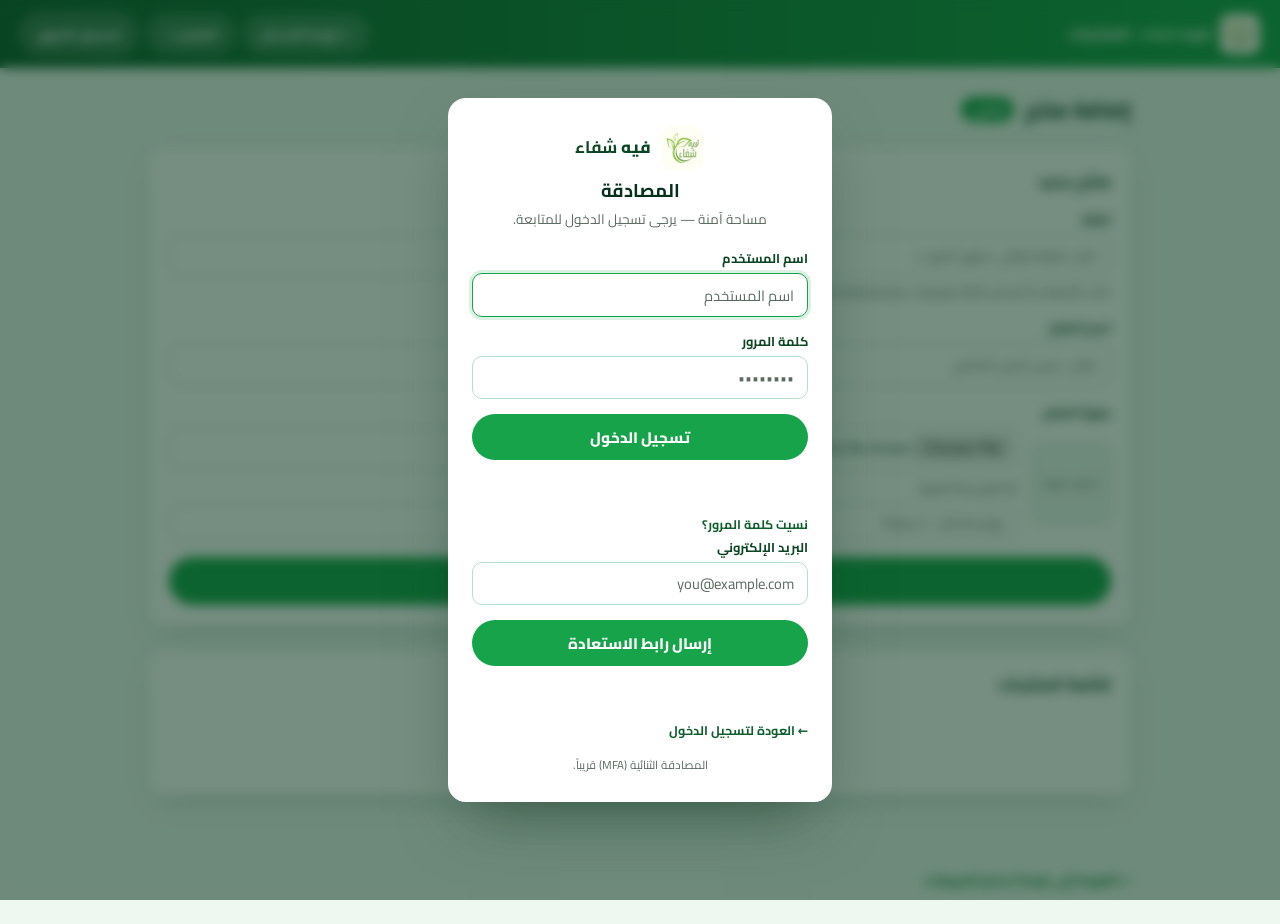
==== admin-add.html @ d2195e5e "chore: push dev" ====
<!DOCTYPE html>
<html lang="ar" dir="rtl">
<head>
  <meta charset="utf-8">
  <meta name="viewport" content="width=device-width, initial-scale=1">
  <title>إضافة منتج - فيه شفاء</title>
  <link rel="icon" href="assets/logo.jpg" type="image/jpeg">
  <link rel="stylesheet" href="assets/admin-auth.css">
  <link rel="preconnect" href="https://fonts.googleapis.com">
  <link rel="preconnect" href="https://fonts.gstatic.com" crossorigin>
  <link href="https://fonts.googleapis.com/css2?family=Cairo:wght@400;500;600;700;800;900&display=swap" rel="stylesheet">
  <style>
    :root{
      --green-50:#EEF8F1;--green-100:#DDF0E3;--green-200:#B8E0C8;--green-300:#7EC79B;
      --green-400:#4AAA6F;--green-500:#229D4E;--green-600:#16A34A;--green-700:#12843D;
      --green-800:#0E5E2D;--green-900:#0B4523;--green-950:#07301A;
      --ink:#0B4523;--body:#2E3A32;--muted:#5B6B60;--line:#E3EDE6;--white:#fff;
      --radius:14px;--shadow:0 10px 30px -10px rgba(7,48,26,.22);
    }
    *{margin:0;padding:0;box-sizing:border-box}
    body{font-family:"Cairo",system-ui,sans-serif;color:var(--body);background:var(--green-50);line-height:1.6;}
    a{color:inherit;text-decoration:none}
    img{max-width:100%;display:block}
    button{font-family:inherit;cursor:pointer;border:none;background:none;color:inherit}

    .top{display:flex;align-items:center;justify-content:space-between;gap:1rem;flex-wrap:wrap;
      background:linear-gradient(90deg,var(--green-800),var(--green-600));color:#fff;padding:.8rem 1.25rem;}
    .brand{display:flex;align-items:center;gap:.6rem;font-weight:700}
    .brand img{height:40px;width:40px;border-radius:10px;object-fit:cover}
    .brand b{color:#BBF7D0}
    .top-actions{display:flex;align-items:center;gap:.6rem;flex-wrap:wrap}
    .btn{display:inline-flex;align-items:center;gap:.45rem;border-radius:999px;padding:.45rem 1rem;font-weight:700;font-size:.86rem;transition:background .2s,color .2s}
    .btn-light{background:rgba(255,255,255,.16);border:1px solid rgba(255,255,255,.35)}
    .btn-light:hover{background:#fff;color:var(--green-800)}

    .wrap{max-width:64rem;margin:0 auto;padding:1.5rem 1.25rem 3rem}
    .intro{display:flex;align-items:center;gap:.6rem;margin-bottom:1.25rem}
    .intro .pill{background:var(--green-600);color:#fff;font-size:.72rem;font-weight:800;padding:.2rem .6rem;border-radius:999px}
    .intro h1{font-size:1.35rem;color:var(--green-950)}

    .card{background:var(--white);border:1px solid var(--line);border-radius:var(--radius);box-shadow:var(--shadow);padding:1.25rem;margin-bottom:1.5rem}
    .card h2{font-size:1.05rem;color:var(--green-900);margin-bottom:.9rem}

    .form-grid{display:grid;gap:1rem}
    @media(min-width:640px){.form-grid{grid-template-columns:1fr 1fr}}
    .field{display:flex;flex-direction:column;gap:.3rem}
    .field.full{grid-column:1/-1}
    label{font-size:.8rem;font-weight:700;color:var(--green-900)}
    select,input[type=text],input[type=number],input[type=url],input[type=file]{
      height:2.7rem;border:1.5px solid var(--green-200);border-radius:10px;padding:0 .8rem;
      font-family:inherit;font-size:.92rem;color:var(--ink);background:#fff;width:100%;
    }
    input[type=file]{padding:.4rem;line-height:1.7}
    select:focus,input:focus{outline:none;border-color:var(--green-600);box-shadow:0 0 0 3px rgba(22,163,74,.15)}
    .hint{font-size:.76rem;color:var(--muted)}

    .img-row{display:grid;grid-template-columns:auto 1fr;gap:.9rem;align-items:center}
    .img-preview{width:5rem;height:5rem;border-radius:12px;background:var(--green-50);border:1px dashed var(--green-300);display:grid;place-items:center;overflow:hidden}
    .img-preview img{width:100%;height:100%;object-fit:cover}
    .img-preview.empty::after{content:"لا توجد صورة";font-size:.68rem;color:var(--muted);text-align:center}

    .cat-combo{position:relative}
    .cat-combo input{height:2.7rem;border:1.5px solid var(--green-200);border-radius:10px;padding:0 .8rem;font-family:inherit;font-size:.92rem;color:var(--ink);background:#fff;width:100%}
    .cat-combo input:focus{outline:none;border-color:var(--green-600);box-shadow:0 0 0 3px rgba(22,163,74,.15)}
    .combo-dropdown{position:absolute;left:0;right:0;top:calc(100% + 6px);background:#fff;border:1px solid var(--line);border-radius:12px;box-shadow:var(--shadow);max-height:220px;overflow-y:auto;display:none;z-index:10}
    .combo-dropdown.show{display:block}
    .combo-item{padding:.55rem .85rem;font-size:.88rem;cursor:pointer;display:flex;flex-direction:column;gap:.1rem}
    .combo-item:hover,.combo-item.active{background:var(--green-50)}
    .combo-item b{font-size:.88rem;color:var(--green-950);font-weight:700}
    .combo-item span{font-size:.72rem;color:var(--muted)}
    .combo-item.create{color:var(--green-700);font-weight:700;border-top:1px solid var(--line)}
    .combo-empty{padding:.8rem;text-align:center;color:var(--muted);font-size:.85rem}

    .btn-submit{height:3rem;border-radius:999px;background:var(--green-600);color:#fff;font-weight:800;font-size:.98rem;
      display:inline-flex;align-items:center;justify-content:center;gap:.5rem;transition:background .2s,transform .15s}
    .btn-submit:hover{background:var(--green-800);transform:translateY(-1px)}

    .msg{display:none;padding:.7rem 1rem;border-radius:10px;font-size:.88rem;font-weight:600;margin-top:.8rem}
    .msg.ok{display:block;background:var(--green-100);color:var(--green-800)}
    .msg.err{display:block;background:#FDE8E8;color:#B91C1C}

    .prod-list{display:grid;gap:.7rem}
    .prod-row{display:flex;align-items:center;gap:.8rem;background:#fff;border:1px solid var(--line);border-radius:12px;padding:.55rem .8rem}
    .prod-row img{width:52px;height:52px;border-radius:10px;object-fit:cover;background:var(--green-50)}
    .prod-row .info{flex:1;min-width:0}
    .prod-row b{display:block;font-size:.9rem;color:var(--green-950);white-space:nowrap;overflow:hidden;text-overflow:ellipsis}
    .prod-row span{font-size:.78rem;color:var(--muted)}
    .prod-row .price{font-weight:800;color:var(--green-600);font-size:.9rem;white-space:nowrap}
    .btn-del{color:#B91C1C;width:2.2rem;height:2.2rem;border-radius:9px;display:grid;place-items:center;flex-shrink:0}
    .btn-del:hover{background:#FDE8E8}
    .btn-revoke{color:#B45309;width:2.2rem;height:2.2rem;border-radius:9px;display:grid;place-items:center;flex-shrink:0}
    .btn-revoke:hover{background:#FEF3C7}
    .btn-edit{color:var(--green-700);width:2.2rem;height:2.2rem;border-radius:9px;display:grid;place-items:center;flex-shrink:0}
    .btn-edit:hover{background:var(--green-100)}
    .badge-custom{display:inline-block;background:#DDF0E3;color:#12843D;font-size:.66rem;font-weight:800;border-radius:999px;padding:.05rem .5rem;vertical-align:middle}
    .empty{text-align:center;color:var(--muted);padding:1.2rem 0;font-size:.9rem}
    .prod-row.editing{flex-direction:column;align-items:stretch;padding:.8rem}
    .prod-view{display:flex;align-items:center;gap:.8rem;width:100%}
    .prod-row.editing .prod-view{display:none}
    .prod-edit{display:none;width:100%;gap:.6rem}
    .prod-row.editing .prod-edit{display:grid}
    .prod-edit-grid{display:grid;gap:.6rem}
    @media(min-width:560px){.prod-edit-grid{grid-template-columns:1fr 1fr}}
    .prod-edit input{height:2.4rem;border:1.5px solid var(--green-200);border-radius:9px;padding:0 .7rem;font-size:.88rem;color:var(--ink);background:#fff;width:100%}
    .prod-edit input:focus{outline:none;border-color:var(--green-600);box-shadow:0 0 0 3px rgba(22,163,74,.12)}
    .prod-edit .edit-cat-wrap{position:relative}
    .prod-edit .combo-dropdown{position:absolute;left:0;right:0;top:calc(100% + 4px)}
    .prod-edit-actions{display:flex;gap:.5rem;flex-wrap:wrap}
    .btn-save-sm{background:var(--green-600);color:#fff;height:2.3rem;padding:0 1rem;border-radius:999px;font-weight:800;font-size:.84rem}
    .btn-save-sm:hover{background:var(--green-800)}
    .btn-cancel-sm{background:var(--green-100);color:var(--green-800);height:2.3rem;padding:0 1rem;border-radius:999px;font-weight:700;font-size:.84rem}
    .btn-cancel-sm:hover{background:var(--green-200)}
    .edit-img-row{display:flex;gap:.6rem;align-items:center}
    .edit-img-row input[type=file]{flex:1}

    .foot-bar{max-width:64rem;margin:0 auto;padding:0 1.25rem 2rem}
    .foot-bar a{color:var(--green-700);font-weight:700;font-size:.88rem}
  </style>
</head>
<body>

  <header class="top">
    <div class="brand">
      <img src="assets/logo.jpg" alt="Logo fihi-chifae">
      <span>فيه <b>شفاء</b> · المنتجات</span>
    </div>
    <div class="top-actions">
      <a class="btn btn-light" href="admin.html">← لوحة التحكم</a>
      <a class="btn btn-light" href="index.html">المتجر →</a>
      <button class="btn btn-light" id="btnLogout" title="تسجيل الخروج">تسجيل الخروج</button>
    </div>
  </header>

  <main class="wrap">

    <div class="intro">
      <h1>إضافة منتج</h1>
      <span class="pill">محمي</span>
    </div>

    <section class="card">
      <h2>منتج جديد</h2>
      <form id="productForm" class="form-grid">
        <div class="field">
          <label for="fCat">الفئة</label>
          <div class="cat-combo" id="catCombo">
            <input type="text" id="fCat" autocomplete="off" maxlength="60" placeholder="اكتب الفئة (مثال: عطور، أملو...)">
            <div class="combo-dropdown" id="catDropdown"></div>
          </div>
          <span class="hint" id="catHint">اكتب للتصفية. إذا لم تكن الفئة موجودة، سيتم إنشاؤها تلقائياً.</span>
        </div>
        <div class="field">
          <label for="fPrice">السعر (درهم)</label>
          <input type="number" id="fPrice" min="0" step="0.01" placeholder="350">
        </div>
        <div class="field full">
          <label for="fName">اسم المنتج</label>
          <input type="text" id="fName" placeholder="مثال: عسل الجبل الخالص" required>
        </div>
        <div class="field full">
          <label for="fFile">صورة المنتج</label>
          <div class="img-row">
            <div class="img-preview empty" id="imgPreview"></div>
            <div style="display:grid;gap:.45rem">
              <input type="file" id="fFile" accept="image/png,image/jpeg,image/webp,image/gif">
              <span class="hint">أو الصق رابط الصورة :</span>
              <input type="url" id="fUrl" placeholder="https://.../photo.jpg" style="height:2.3rem">
            </div>
          </div>
        </div>
        <div class="field full">
          <button type="submit" class="btn-submit">
            <svg width="18" height="18" viewBox="0 0 24 24" fill="none" stroke="currentColor" stroke-width="2"><path d="M12 5v14M5 12h14" stroke-linecap="round"/></svg>
            إضافة المنتج
          </button>
        </div>
      </form>
      <div class="msg" id="msg"></div>
    </section>

    <section class="card">
      <h2>قائمة المنتجات</h2>
      <div id="productList" class="prod-list"><p class="empty">جاري التحميل…</p></div>
    </section>

  </main>

  <div class="foot-bar"><a href="admin.html">← العودة إلى لوحة تحكم المبيعات</a></div>

  <script src="assets/admin-auth.js?v=4"></script>
  <script src="assets/admin-add.js?v=7"></script>
</body>
</html>
---- assets/admin-auth.css ----
/* fihi-chifae admin login overlay */
.auth-overlay{
  position:fixed;inset:0;z-index:1000;display:grid;place-items:center;
  background:rgba(7,48,26,.55);backdrop-filter:blur(6px);padding:1rem;
}
.auth-card{
  width:100%;max-width:24rem;background:#fff;border-radius:18px;box-shadow:0 30px 60px -20px rgba(7,48,26,.5);
  padding:1.75rem 1.5rem;text-align:center;
}
.auth-brand{display:flex;align-items:center;justify-content:center;gap:.6rem;font-weight:800;font-size:1.05rem;color:var(--green-900);margin-bottom:.4rem}
.auth-brand img{width:44px;height:44px;border-radius:12px;object-fit:cover}
.auth-card h2{font-size:1.15rem;color:var(--green-950);margin:.4rem 0 .2rem}
.auth-intro{font-size:.85rem;color:var(--muted);margin-bottom:1.1rem}
.auth-form{display:grid;gap:.9rem;text-align:right}
.auth-field{display:flex;flex-direction:column;gap:.3rem;text-align:right}
.auth-field label{font-size:.8rem;font-weight:700;color:var(--green-900);text-align:right}
.auth-field input{
  height:2.7rem;border:1.5px solid var(--green-200);border-radius:10px;padding:0 .8rem;
  font-family:inherit;font-size:.92rem;color:var(--ink);background:#fff;width:100%;text-align:right;direction:rtl;
}
.auth-field input::placeholder{color:var(--muted);text-align:right}
.auth-field input:focus{outline:none;border-color:var(--green-600);box-shadow:0 0 0 3px rgba(22,163,74,.15)}
.btn-login{
  height:2.9rem;border-radius:999px;background:var(--green-600);color:#fff;font-weight:800;font-size:.95rem;
  display:inline-flex;align-items:center;justify-content:center;gap:.5rem;transition:background .2s,transform .15s;
}
.btn-login:hover{background:var(--green-800);transform:translateY(-1px)}
.btn-login:disabled{opacity:.6;cursor:not-allowed;transform:none}
.auth-mfa-field{display:flex;flex-direction:column;gap:.3rem;text-align:right}
.auth-mfa-field label{font-size:.8rem;font-weight:700;color:var(--green-900)}
.auth-mfa-field input{
  height:2.7rem;border:1.5px solid var(--green-200);border-radius:10px;padding:0 .8rem;
  font-family:inherit;font-size:.92rem;color:var(--ink);background:#fff;width:100%;text-align:right;direction:rtl;
}
.auth-mfa-field input:focus{outline:none;border-color:var(--green-600);box-shadow:0 0 0 3px rgba(22,163,74,.15)}
.auth-note{font-size:.72rem;color:var(--muted)}
.auth-error{min-height:1.2rem;font-size:.82rem;font-weight:600;color:#B3261E;text-align:center}
.auth-links{margin:.2rem 0 0;text-align:right}
.auth-links a{font-size:.78rem;color:var(--green-800);font-weight:700;cursor:pointer;text-decoration:none}
.auth-links a:hover{text-decoration:underline}
.auth-foot{font-size:.72rem;color:var(--muted);margin-top:.8rem;text-align:center}
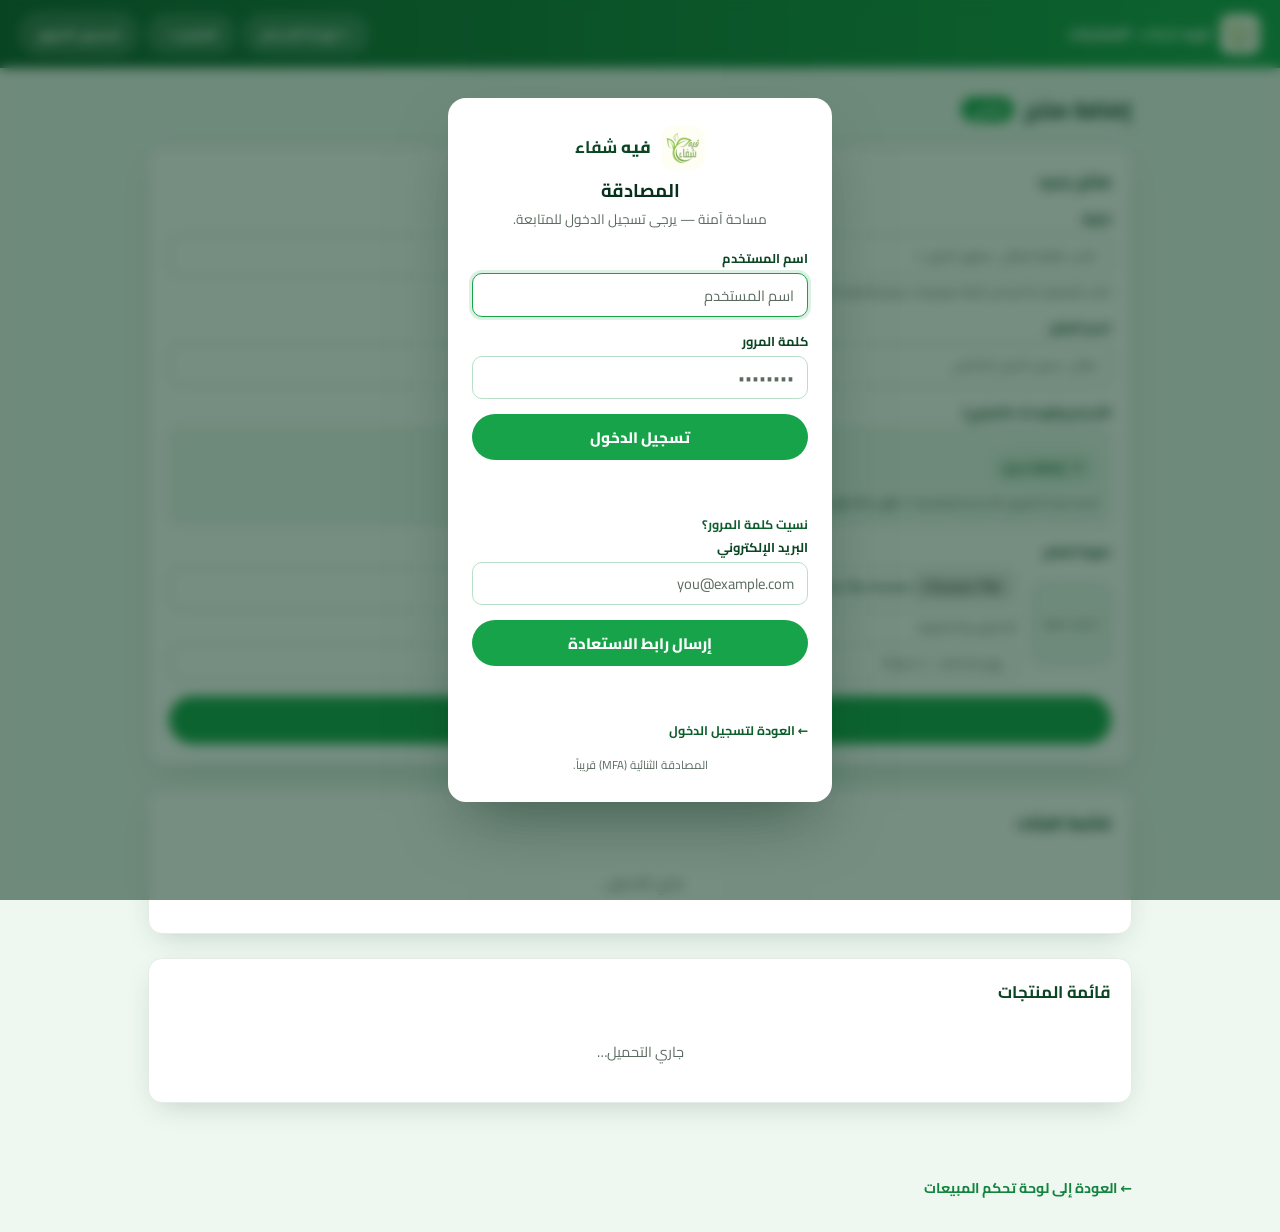
==== commit 50c8e973: "latest changes" ====
--- a/admin-add.html
+++ b/admin-add.html
@@ -71,9 +71,25 @@
     .combo-item.create{color:var(--green-700);font-weight:700;border-top:1px solid var(--line)}
     .combo-empty{padding:.8rem;text-align:center;color:var(--muted);font-size:.85rem}
 
-    .btn-submit{height:3rem;border-radius:999px;background:var(--green-600);color:#fff;font-weight:800;font-size:.98rem;
+.btn-submit{height:3rem;border-radius:999px;background:var(--green-600);color:#fff;font-weight:800;font-size:.98rem;
       display:inline-flex;align-items:center;justify-content:center;gap:.5rem;transition:background .2s,transform .15s}
     .btn-submit:hover{background:var(--green-800);transform:translateY(-1px)}
+
+    /* ---- sizes (units) editor ---- */
+    .sizes-box{border:1.5px dashed var(--green-200);border-radius:12px;padding:.75rem;background:var(--green-50)}
+    .sizes-list{display:grid;gap:.5rem;margin-bottom:.6rem}
+    .size-row{display:grid;grid-template-columns:1fr 5.5rem 1fr auto;gap:.45rem;align-items:center}
+    .size-row input,.size-row select{height:2.35rem;border:1.5px solid var(--green-200);border-radius:9px;
+      padding:0 .6rem;font-family:inherit;font-size:.86rem;color:var(--ink);background:#fff;width:100%}
+    .size-row input:focus,.size-row select:focus{outline:none;border-color:var(--green-600);box-shadow:0 0 0 3px rgba(22,163,74,.12)}
+    .size-del{width:2.2rem;height:2.2rem;border-radius:9px;color:#B91C1C;display:grid;place-items:center;flex-shrink:0}
+    .size-del:hover{background:#FDE8E8}
+    .btn-add-size{display:inline-flex;align-items:center;gap:.35rem;background:var(--green-100);color:var(--green-800);
+      height:2.2rem;padding:0 .8rem;border-radius:999px;font-weight:700;font-size:.8rem}
+    .btn-add-size:hover{background:var(--green-200)}
+    .sizes-empty{font-size:.78rem;color:var(--muted);padding:.2rem 0 .4rem}
+    .size-tags{display:flex;gap:.3rem;flex-wrap:wrap;margin-top:.15rem}
+    .size-tag{background:var(--green-100);color:var(--green-800);font-size:.68rem;font-weight:700;border-radius:999px;padding:.1rem .5rem}
 
     .msg{display:none;padding:.7rem 1rem;border-radius:10px;font-size:.88rem;font-weight:600;margin-top:.8rem}
     .msg.ok{display:block;background:var(--green-100);color:var(--green-800)}
@@ -106,6 +122,10 @@
     .prod-edit .edit-cat-wrap{position:relative}
     .prod-edit .combo-dropdown{position:absolute;left:0;right:0;top:calc(100% + 4px)}
     .prod-edit-actions{display:flex;gap:.5rem;flex-wrap:wrap}
+    .prod-edit .sizes-box{padding:.55rem}
+    .prod-edit .size-row input,.prod-edit .size-row select{height:2.1rem;font-size:.82rem}
+    .prod-edit .size-del{width:1.9rem;height:1.9rem}
+    .prod-edit .btn-add-size{height:1.95rem;font-size:.75rem}
     .btn-save-sm{background:var(--green-600);color:#fff;height:2.3rem;padding:0 1rem;border-radius:999px;font-weight:800;font-size:.84rem}
     .btn-save-sm:hover{background:var(--green-800)}
     .btn-cancel-sm{background:var(--green-100);color:var(--green-800);height:2.3rem;padding:0 1rem;border-radius:999px;font-weight:700;font-size:.84rem}
@@ -157,6 +177,17 @@
           <label for="fName">اسم المنتج</label>
           <input type="text" id="fName" placeholder="مثال: عسل الجبل الخالص" required>
         </div>
+<div class="field full">
+          <label for="sizesEditor">الأحجام والوحدات (اختياري)</label>
+          <div class="sizes-box">
+            <div class="sizes-list" id="sizesList"></div>
+            <button type="button" class="btn-add-size" id="btnAddSize">
+              <svg width="14" height="14" viewBox="0 0 24 24" fill="none" stroke="currentColor" stroke-width="3"><path d="M12 5v14M5 12h14" stroke-linecap="round"/></svg>
+              إضافة حجم
+            </button>
+            <span class="hint" style="display:block;margin-top:.5rem">اتركه فارغاً لتطبيق الأحجام الافتراضية: <b>1 كغ</b> و <b>0.5 كغ</b> (نصف السعر)، وللزيوت <b>1 ل</b> و <b>5 ل</b>. اكتب أي حجم تريده (مثال: 2، 2.5، 10).</span>
+          </div>
+        </div>
         <div class="field full">
           <label for="fFile">صورة المنتج</label>
           <div class="img-row">
@@ -179,6 +210,11 @@
     </section>
 
     <section class="card">
+      <h2>قائمة الفئات</h2>
+      <div id="catList" class="prod-list"><p class="empty">جاري التحميل…</p></div>
+    </section>
+
+    <section class="card">
       <h2>قائمة المنتجات</h2>
       <div id="productList" class="prod-list"><p class="empty">جاري التحميل…</p></div>
     </section>
@@ -188,7 +224,7 @@
   <div class="foot-bar"><a href="admin.html">← العودة إلى لوحة تحكم المبيعات</a></div>
 
   <script src="assets/admin-auth.js?v=4"></script>
-  <script src="assets/admin-add.js?v=7"></script>
+  <script src="assets/admin-add.js?v=8"></script>
 </body>
 </html>
 
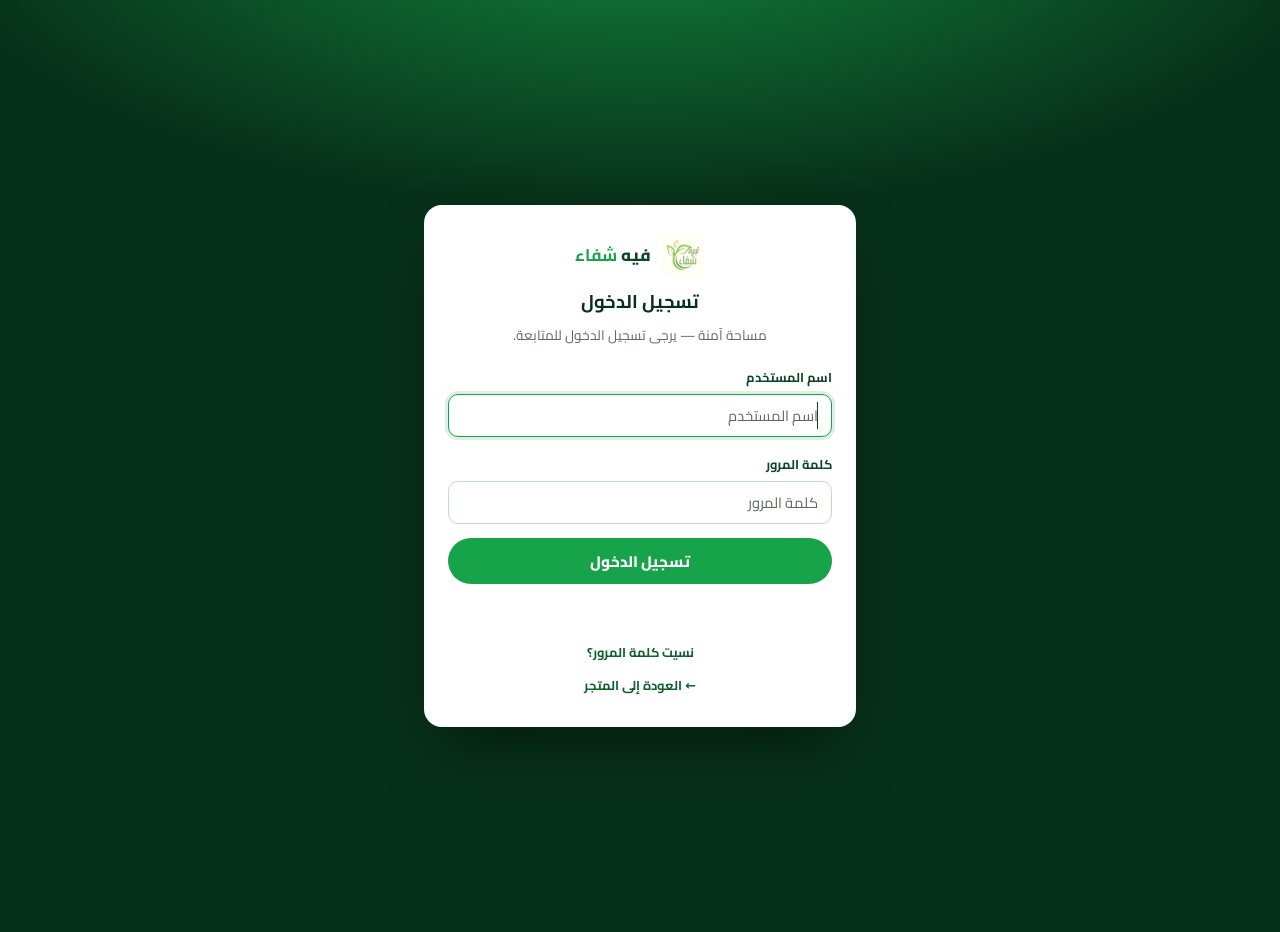
==== commit a39a8942: "final" ====
--- a/admin-add.html
+++ b/admin-add.html
@@ -3,228 +3,150 @@
 <head>
   <meta charset="utf-8">
   <meta name="viewport" content="width=device-width, initial-scale=1">
-  <title>إضافة منتج - فيه شفاء</title>
+  <meta name="robots" content="noindex, nofollow">
+  <title>المنتجات والفئات - فيه شفاء</title>
   <link rel="icon" href="assets/logo.jpg" type="image/jpeg">
-  <link rel="stylesheet" href="assets/admin-auth.css">
   <link rel="preconnect" href="https://fonts.googleapis.com">
   <link rel="preconnect" href="https://fonts.gstatic.com" crossorigin>
   <link href="https://fonts.googleapis.com/css2?family=Cairo:wght@400;500;600;700;800;900&display=swap" rel="stylesheet">
+  <link rel="stylesheet" href="assets/admin-auth.css?v=6">
+  <link rel="stylesheet" href="assets/admin.css?v=1">
   <style>
-    :root{
-      --green-50:#EEF8F1;--green-100:#DDF0E3;--green-200:#B8E0C8;--green-300:#7EC79B;
-      --green-400:#4AAA6F;--green-500:#229D4E;--green-600:#16A34A;--green-700:#12843D;
-      --green-800:#0E5E2D;--green-900:#0B4523;--green-950:#07301A;
-      --ink:#0B4523;--body:#2E3A32;--muted:#5B6B60;--line:#E3EDE6;--white:#fff;
-      --radius:14px;--shadow:0 10px 30px -10px rgba(7,48,26,.22);
-    }
-    *{margin:0;padding:0;box-sizing:border-box}
-    body{font-family:"Cairo",system-ui,sans-serif;color:var(--body);background:var(--green-50);line-height:1.6;}
-    a{color:inherit;text-decoration:none}
-    img{max-width:100%;display:block}
-    button{font-family:inherit;cursor:pointer;border:none;background:none;color:inherit}
-
-    .top{display:flex;align-items:center;justify-content:space-between;gap:1rem;flex-wrap:wrap;
-      background:linear-gradient(90deg,var(--green-800),var(--green-600));color:#fff;padding:.8rem 1.25rem;}
-    .brand{display:flex;align-items:center;gap:.6rem;font-weight:700}
-    .brand img{height:40px;width:40px;border-radius:10px;object-fit:cover}
-    .brand b{color:#BBF7D0}
-    .top-actions{display:flex;align-items:center;gap:.6rem;flex-wrap:wrap}
-    .btn{display:inline-flex;align-items:center;gap:.45rem;border-radius:999px;padding:.45rem 1rem;font-weight:700;font-size:.86rem;transition:background .2s,color .2s}
-    .btn-light{background:rgba(255,255,255,.16);border:1px solid rgba(255,255,255,.35)}
-    .btn-light:hover{background:#fff;color:var(--green-800)}
-
-    .wrap{max-width:64rem;margin:0 auto;padding:1.5rem 1.25rem 3rem}
-    .intro{display:flex;align-items:center;gap:.6rem;margin-bottom:1.25rem}
-    .intro .pill{background:var(--green-600);color:#fff;font-size:.72rem;font-weight:800;padding:.2rem .6rem;border-radius:999px}
-    .intro h1{font-size:1.35rem;color:var(--green-950)}
-
-    .card{background:var(--white);border:1px solid var(--line);border-radius:var(--radius);box-shadow:var(--shadow);padding:1.25rem;margin-bottom:1.5rem}
-    .card h2{font-size:1.05rem;color:var(--green-900);margin-bottom:.9rem}
-
+    .wrap{max-width:64rem}
     .form-grid{display:grid;gap:1rem}
     @media(min-width:640px){.form-grid{grid-template-columns:1fr 1fr}}
-    .field{display:flex;flex-direction:column;gap:.3rem}
-    .field.full{grid-column:1/-1}
-    label{font-size:.8rem;font-weight:700;color:var(--green-900)}
-    select,input[type=text],input[type=number],input[type=url],input[type=file]{
-      height:2.7rem;border:1.5px solid var(--green-200);border-radius:10px;padding:0 .8rem;
-      font-family:inherit;font-size:.92rem;color:var(--ink);background:#fff;width:100%;
-    }
-    input[type=file]{padding:.4rem;line-height:1.7}
-    select:focus,input:focus{outline:none;border-color:var(--green-600);box-shadow:0 0 0 3px rgba(22,163,74,.15)}
-    .hint{font-size:.76rem;color:var(--muted)}
+    .full{grid-column:1/-1}
 
     .img-row{display:grid;grid-template-columns:auto 1fr;gap:.9rem;align-items:center}
-    .img-preview{width:5rem;height:5rem;border-radius:12px;background:var(--green-50);border:1px dashed var(--green-300);display:grid;place-items:center;overflow:hidden}
+    .img-preview{width:5rem;height:5rem;border-radius:12px;background:var(--green-50);border:1px dashed var(--green-300);display:grid;place-items:center;overflow:hidden;font-size:.68rem;color:var(--muted);text-align:center}
     .img-preview img{width:100%;height:100%;object-fit:cover}
-    .img-preview.empty::after{content:"لا توجد صورة";font-size:.68rem;color:var(--muted);text-align:center}
 
     .cat-combo{position:relative}
-    .cat-combo input{height:2.7rem;border:1.5px solid var(--green-200);border-radius:10px;padding:0 .8rem;font-family:inherit;font-size:.92rem;color:var(--ink);background:#fff;width:100%}
-    .cat-combo input:focus{outline:none;border-color:var(--green-600);box-shadow:0 0 0 3px rgba(22,163,74,.15)}
-    .combo-dropdown{position:absolute;left:0;right:0;top:calc(100% + 6px);background:#fff;border:1px solid var(--line);border-radius:12px;box-shadow:var(--shadow);max-height:220px;overflow-y:auto;display:none;z-index:10}
-    .combo-dropdown.show{display:block}
-    .combo-item{padding:.55rem .85rem;font-size:.88rem;cursor:pointer;display:flex;flex-direction:column;gap:.1rem}
-    .combo-item:hover,.combo-item.active{background:var(--green-50)}
-    .combo-item b{font-size:.88rem;color:var(--green-950);font-weight:700}
-    .combo-item span{font-size:.72rem;color:var(--muted)}
+    .combo-dropdown{position:absolute;inset-inline:0;top:calc(100% + 6px);background:#fff;border:1px solid var(--line);border-radius:12px;box-shadow:0 10px 30px -10px rgba(7,48,26,.3);max-height:220px;overflow-y:auto;z-index:10}
+    .combo-item{padding:.5rem .85rem;font-size:.88rem;cursor:pointer;display:block;width:100%;text-align:right}
+    .combo-item:hover,.combo-item:focus{background:var(--green-50);outline:none}
+    .combo-item small{color:var(--muted);margin-inline-start:.4rem}
     .combo-item.create{color:var(--green-700);font-weight:700;border-top:1px solid var(--line)}
     .combo-empty{padding:.8rem;text-align:center;color:var(--muted);font-size:.85rem}
 
-.btn-submit{height:3rem;border-radius:999px;background:var(--green-600);color:#fff;font-weight:800;font-size:.98rem;
-      display:inline-flex;align-items:center;justify-content:center;gap:.5rem;transition:background .2s,transform .15s}
-    .btn-submit:hover{background:var(--green-800);transform:translateY(-1px)}
+    .sizes-box{border:1.5px dashed var(--green-200);border-radius:12px;padding:.7rem;background:var(--green-50)}
+    .sizes-list{display:grid;gap:.45rem;margin-bottom:.55rem}
+    .size-row{display:grid;grid-template-columns:1fr 6.5rem 1fr 2.2rem;gap:.45rem;align-items:center}
 
-    /* ---- sizes (units) editor ---- */
-    .sizes-box{border:1.5px dashed var(--green-200);border-radius:12px;padding:.75rem;background:var(--green-50)}
-    .sizes-list{display:grid;gap:.5rem;margin-bottom:.6rem}
-    .size-row{display:grid;grid-template-columns:1fr 5.5rem 1fr auto;gap:.45rem;align-items:center}
-    .size-row input,.size-row select{height:2.35rem;border:1.5px solid var(--green-200);border-radius:9px;
-      padding:0 .6rem;font-family:inherit;font-size:.86rem;color:var(--ink);background:#fff;width:100%}
-    .size-row input:focus,.size-row select:focus{outline:none;border-color:var(--green-600);box-shadow:0 0 0 3px rgba(22,163,74,.12)}
-    .size-del{width:2.2rem;height:2.2rem;border-radius:9px;color:#B91C1C;display:grid;place-items:center;flex-shrink:0}
-    .size-del:hover{background:#FDE8E8}
-    .btn-add-size{display:inline-flex;align-items:center;gap:.35rem;background:var(--green-100);color:var(--green-800);
-      height:2.2rem;padding:0 .8rem;border-radius:999px;font-weight:700;font-size:.8rem}
-    .btn-add-size:hover{background:var(--green-200)}
-    .sizes-empty{font-size:.78rem;color:var(--muted);padding:.2rem 0 .4rem}
+    .list{display:grid;gap:.6rem}
+    .row{background:#fff;border:1px solid var(--line);border-radius:12px;padding:.55rem .8rem}
+    .row-view{display:flex;align-items:center;gap:.8rem}
+    .row-view img{width:52px;height:52px;border-radius:10px;object-fit:cover;background:var(--green-50);flex-shrink:0}
+    .row-view .info{flex:1;min-width:0}
+    .row-view b{display:block;font-size:.9rem;color:var(--green-950);white-space:nowrap;overflow:hidden;text-overflow:ellipsis}
+    .row-view .meta{font-size:.78rem;color:var(--muted)}
+    .row-view .price{font-weight:800;color:var(--green-600);font-size:.9rem;white-space:nowrap;direction:ltr;unicode-bidi:isolate}
     .size-tags{display:flex;gap:.3rem;flex-wrap:wrap;margin-top:.15rem}
-    .size-tag{background:var(--green-100);color:var(--green-800);font-size:.68rem;font-weight:700;border-radius:999px;padding:.1rem .5rem}
+    .size-tag{background:var(--green-100);color:var(--green-800);font-size:.68rem;font-weight:700;border-radius:999px;padding:.05rem .5rem}
+    .row-edit{display:grid;gap:.6rem;padding-top:.6rem}
+    .row:not(.editing) .row-edit{display:none}
+    .row.editing .row-view .icon-btn{display:none}
+    .edit-grid{display:grid;gap:.6rem}
+    @media(min-width:560px){.edit-grid{grid-template-columns:1fr 1fr}}
+    .edit-actions{display:flex;gap:.5rem;flex-wrap:wrap}
+    @media(max-width:480px){.row-view{flex-wrap:wrap}.row-view .info{flex-basis:calc(100% - 4.5rem)}.size-row{grid-template-columns:1fr 5.5rem;}.size-row .sr-price{grid-column:1}}
 
-    .msg{display:none;padding:.7rem 1rem;border-radius:10px;font-size:.88rem;font-weight:600;margin-top:.8rem}
-    .msg.ok{display:block;background:var(--green-100);color:var(--green-800)}
-    .msg.err{display:block;background:#FDE8E8;color:#B91C1C}
-
-    .prod-list{display:grid;gap:.7rem}
-    .prod-row{display:flex;align-items:center;gap:.8rem;background:#fff;border:1px solid var(--line);border-radius:12px;padding:.55rem .8rem}
-    .prod-row img{width:52px;height:52px;border-radius:10px;object-fit:cover;background:var(--green-50)}
-    .prod-row .info{flex:1;min-width:0}
-    .prod-row b{display:block;font-size:.9rem;color:var(--green-950);white-space:nowrap;overflow:hidden;text-overflow:ellipsis}
-    .prod-row span{font-size:.78rem;color:var(--muted)}
-    .prod-row .price{font-weight:800;color:var(--green-600);font-size:.9rem;white-space:nowrap}
-    .btn-del{color:#B91C1C;width:2.2rem;height:2.2rem;border-radius:9px;display:grid;place-items:center;flex-shrink:0}
-    .btn-del:hover{background:#FDE8E8}
-    .btn-revoke{color:#B45309;width:2.2rem;height:2.2rem;border-radius:9px;display:grid;place-items:center;flex-shrink:0}
-    .btn-revoke:hover{background:#FEF3C7}
-    .btn-edit{color:var(--green-700);width:2.2rem;height:2.2rem;border-radius:9px;display:grid;place-items:center;flex-shrink:0}
-    .btn-edit:hover{background:var(--green-100)}
-    .badge-custom{display:inline-block;background:#DDF0E3;color:#12843D;font-size:.66rem;font-weight:800;border-radius:999px;padding:.05rem .5rem;vertical-align:middle}
-    .empty{text-align:center;color:var(--muted);padding:1.2rem 0;font-size:.9rem}
-    .prod-row.editing{flex-direction:column;align-items:stretch;padding:.8rem}
-    .prod-view{display:flex;align-items:center;gap:.8rem;width:100%}
-    .prod-row.editing .prod-view{display:none}
-    .prod-edit{display:none;width:100%;gap:.6rem}
-    .prod-row.editing .prod-edit{display:grid}
-    .prod-edit-grid{display:grid;gap:.6rem}
-    @media(min-width:560px){.prod-edit-grid{grid-template-columns:1fr 1fr}}
-    .prod-edit input{height:2.4rem;border:1.5px solid var(--green-200);border-radius:9px;padding:0 .7rem;font-size:.88rem;color:var(--ink);background:#fff;width:100%}
-    .prod-edit input:focus{outline:none;border-color:var(--green-600);box-shadow:0 0 0 3px rgba(22,163,74,.12)}
-    .prod-edit .edit-cat-wrap{position:relative}
-    .prod-edit .combo-dropdown{position:absolute;left:0;right:0;top:calc(100% + 4px)}
-    .prod-edit-actions{display:flex;gap:.5rem;flex-wrap:wrap}
-    .prod-edit .sizes-box{padding:.55rem}
-    .prod-edit .size-row input,.prod-edit .size-row select{height:2.1rem;font-size:.82rem}
-    .prod-edit .size-del{width:1.9rem;height:1.9rem}
-    .prod-edit .btn-add-size{height:1.95rem;font-size:.75rem}
-    .btn-save-sm{background:var(--green-600);color:#fff;height:2.3rem;padding:0 1rem;border-radius:999px;font-weight:800;font-size:.84rem}
-    .btn-save-sm:hover{background:var(--green-800)}
-    .btn-cancel-sm{background:var(--green-100);color:var(--green-800);height:2.3rem;padding:0 1rem;border-radius:999px;font-weight:700;font-size:.84rem}
-    .btn-cancel-sm:hover{background:var(--green-200)}
-    .edit-img-row{display:flex;gap:.6rem;align-items:center}
-    .edit-img-row input[type=file]{flex:1}
-
-    .foot-bar{max-width:64rem;margin:0 auto;padding:0 1.25rem 2rem}
-    .foot-bar a{color:var(--green-700);font-weight:700;font-size:.88rem}
+    details.archive summary{cursor:pointer;font-weight:800;color:var(--green-900);font-size:1rem}
+    details.archive[open] summary{margin-bottom:.8rem}
+    .archived-at{font-size:.72rem;color:var(--muted)}
   </style>
 </head>
 <body>
 
   <header class="top">
     <div class="brand">
-      <img src="assets/logo.jpg" alt="Logo fihi-chifae">
-      <span>فيه <b>شفاء</b> · المنتجات</span>
+      <img src="assets/logo.jpg" alt="شعار فيه شفاء">
+      <span>فيه <b>شفاء</b> · المنتجات والفئات</span>
     </div>
-    <div class="top-actions">
-      <a class="btn btn-light" href="admin.html">← لوحة التحكم</a>
-      <a class="btn btn-light" href="index.html">المتجر →</a>
-      <button class="btn btn-light" id="btnLogout" title="تسجيل الخروج">تسجيل الخروج</button>
-    </div>
+    <nav class="top-actions" aria-label="إجراءات">
+      <a class="btn btn-light" href="/admin.html">لوحة التحكم</a>
+      <a class="btn btn-light" href="/">المتجر</a>
+      <button class="btn btn-light" id="btnLogout" type="button">تسجيل الخروج</button>
+    </nav>
   </header>
 
-  <main class="wrap">
+  <div class="auth-loading" id="authLoading" role="status" aria-live="polite">
+    <div class="auth-loading-spinner"></div>
+    <p>جاري التحقق من المصادقة…</p>
+  </div>
 
+  <main class="wrap" id="mainContent" hidden>
     <div class="intro">
-      <h1>إضافة منتج</h1>
+      <h1>إدارة المنتجات والفئات</h1>
       <span class="pill">محمي</span>
     </div>
 
     <section class="card">
       <h2>منتج جديد</h2>
-      <form id="productForm" class="form-grid">
+      <form id="productForm" class="form-grid" novalidate>
         <div class="field">
-          <label for="fCat">الفئة</label>
+          <label for="fCat">الفئة <span class="req">*</span></label>
           <div class="cat-combo" id="catCombo">
-            <input type="text" id="fCat" autocomplete="off" maxlength="60" placeholder="اكتب الفئة (مثال: عطور، أملو...)">
-            <div class="combo-dropdown" id="catDropdown"></div>
+            <input type="text" id="fCat" class="input" autocomplete="off" maxlength="60" placeholder="اكتب الفئة (مثال: عطور، أملو...)" aria-describedby="catHint">
+            <div class="combo-dropdown" id="catDropdown" hidden></div>
           </div>
-          <span class="hint" id="catHint">اكتب للتصفية. إذا لم تكن الفئة موجودة، سيتم إنشاؤها تلقائياً.</span>
+          <span class="hint" id="catHint">إذا لم تكن الفئة موجودة، سيتم إنشاؤها تلقائياً.</span>
         </div>
         <div class="field">
-          <label for="fPrice">السعر (درهم)</label>
-          <input type="number" id="fPrice" min="0" step="0.01" placeholder="350">
+          <label for="fPrice">سعر 1 كغ / 1 ل (درهم)</label>
+          <input type="number" id="fPrice" class="input" min="0" step="0.01" placeholder="350">
         </div>
         <div class="field full">
-          <label for="fName">اسم المنتج</label>
-          <input type="text" id="fName" placeholder="مثال: عسل الجبل الخالص" required>
+          <label for="fName">اسم المنتج <span class="req">*</span></label>
+          <input type="text" id="fName" class="input" maxlength="80" placeholder="مثال: عسل الجبل الخالص" required>
         </div>
-<div class="field full">
-          <label for="sizesEditor">الأحجام والوحدات (اختياري)</label>
+        <div class="field full">
+          <label for="fDesc">الوصف (يظهر للزبون)</label>
+          <textarea id="fDesc" class="input" maxlength="2000" placeholder="الأصل، طريقة الاستعمال، المميزات…"></textarea>
+        </div>
+        <div class="field full">
+          <span class="field-label">الأحجام والأسعار (اختياري)</span>
           <div class="sizes-box">
             <div class="sizes-list" id="sizesList"></div>
-            <button type="button" class="btn-add-size" id="btnAddSize">
-              <svg width="14" height="14" viewBox="0 0 24 24" fill="none" stroke="currentColor" stroke-width="3"><path d="M12 5v14M5 12h14" stroke-linecap="round"/></svg>
-              إضافة حجم
-            </button>
-            <span class="hint" style="display:block;margin-top:.5rem">اتركه فارغاً لتطبيق الأحجام الافتراضية: <b>1 كغ</b> و <b>0.5 كغ</b> (نصف السعر)، وللزيوت <b>1 ل</b> و <b>5 ل</b>. اكتب أي حجم تريده (مثال: 2، 2.5، 10).</span>
+            <button type="button" class="btn-soft sm" data-add-size>+ إضافة حجم</button>
+            <p class="hint" style="margin-top:.5rem">اتركه فارغاً لتطبيق الأحجام الافتراضية من السعر: <b>1 كغ</b> و<b>0.5 كغ</b> (نصف السعر)، وللزيوت <b>1 ل</b> و<b>5 ل</b>.</p>
           </div>
         </div>
         <div class="field full">
           <label for="fFile">صورة المنتج</label>
           <div class="img-row">
-            <div class="img-preview empty" id="imgPreview"></div>
-            <div style="display:grid;gap:.45rem">
-              <input type="file" id="fFile" accept="image/png,image/jpeg,image/webp,image/gif">
-              <span class="hint">أو الصق رابط الصورة :</span>
-              <input type="url" id="fUrl" placeholder="https://.../photo.jpg" style="height:2.3rem">
+            <div class="img-preview" id="imgPreview">لا توجد صورة</div>
+            <div>
+              <input type="file" id="fFile" class="input" accept="image/png,image/jpeg,image/webp,image/gif">
+              <span class="hint">PNG أو JPG أو WEBP، الحد 8 ميغا.</span>
             </div>
           </div>
         </div>
         <div class="field full">
-          <button type="submit" class="btn-submit">
-            <svg width="18" height="18" viewBox="0 0 24 24" fill="none" stroke="currentColor" stroke-width="2"><path d="M12 5v14M5 12h14" stroke-linecap="round"/></svg>
-            إضافة المنتج
-          </button>
+          <button type="submit" class="btn-primary" id="btnSubmit">+ إضافة المنتج</button>
         </div>
       </form>
-      <div class="msg" id="msg"></div>
     </section>
 
     <section class="card">
-      <h2>قائمة الفئات</h2>
-      <div id="catList" class="prod-list"><p class="empty">جاري التحميل…</p></div>
+      <h2>الفئات</h2>
+      <div id="catList" class="list"><p class="empty">جاري التحميل…</p></div>
     </section>
 
     <section class="card">
-      <h2>قائمة المنتجات</h2>
-      <div id="productList" class="prod-list"><p class="empty">جاري التحميل…</p></div>
+      <h2>المنتجات</h2>
+      <div id="productList" class="list"><p class="empty">جاري التحميل…</p></div>
     </section>
 
+    <section class="card">
+      <details class="archive" id="archiveBox">
+        <summary>الأرشيف (المنتجات والفئات المحذوفة)</summary>
+        <div id="archiveList" class="list"><p class="empty">جاري التحميل…</p></div>
+      </details>
+    </section>
   </main>
 
-  <div class="foot-bar"><a href="admin.html">← العودة إلى لوحة تحكم المبيعات</a></div>
-
-  <script src="assets/admin-auth.js?v=4"></script>
-  <script src="assets/admin-add.js?v=8"></script>
+  <script src="assets/admin-auth.js?v=5"></script>
+  <script src="assets/admin-add.js?v=11"></script>
 </body>
 </html>
-
--- a/assets/admin-auth.css
+++ b/assets/admin-auth.css
@@ -1,41 +1,65 @@
-/* fihi-chifae admin login overlay */
-.auth-overlay{
-  position:fixed;inset:0;z-index:1000;display:grid;place-items:center;
-  background:rgba(7,48,26,.55);backdrop-filter:blur(6px);padding:1rem;
+/* fihi-chifae admin : shared styles (login card, form fields, toasts) */
+:root{
+  --green-50:#EEF8F1;--green-100:#DDF0E3;--green-200:#B8E0C8;--green-300:#7EC79B;
+  --green-400:#4AAA6F;--green-500:#229D4E;--green-600:#16A34A;--green-700:#12843D;
+  --green-800:#0E5E2D;--green-900:#0B4523;--green-950:#07301A;
+  --ink:#0B4523;--body:#2E3A32;--muted:#5B6B60;--line:#E3EDE6;--white:#fff;--danger:#B91C1C;
+}
+
+/* ---- login / reset pages ---- */
+.auth-page{
+  margin:0;min-height:100vh;display:grid;place-items:center;padding:1rem;
+  font-family:"Cairo","Segoe UI",system-ui,Arial,sans-serif;color:var(--body);
+  background:radial-gradient(1200px 500px at 50% -10%, var(--green-700), transparent 60%), var(--green-950);
 }
 .auth-card{
-  width:100%;max-width:24rem;background:#fff;border-radius:18px;box-shadow:0 30px 60px -20px rgba(7,48,26,.5);
-  padding:1.75rem 1.5rem;text-align:center;
+  width:100%;max-width:24rem;background:#fff;border-radius:18px;box-shadow:0 30px 60px -20px rgba(0,0,0,.5);
+  padding:1.75rem 1.5rem;
 }
 .auth-brand{display:flex;align-items:center;justify-content:center;gap:.6rem;font-weight:800;font-size:1.05rem;color:var(--green-900);margin-bottom:.4rem}
 .auth-brand img{width:44px;height:44px;border-radius:12px;object-fit:cover}
-.auth-card h2{font-size:1.15rem;color:var(--green-950);margin:.4rem 0 .2rem}
-.auth-intro{font-size:.85rem;color:var(--muted);margin-bottom:1.1rem}
-.auth-form{display:grid;gap:.9rem;text-align:right}
-.auth-field{display:flex;flex-direction:column;gap:.3rem;text-align:right}
-.auth-field label{font-size:.8rem;font-weight:700;color:var(--green-900);text-align:right}
+.auth-brand b{color:var(--green-600)}
+.auth-card h1{font-size:1.15rem;color:var(--green-950);margin:.4rem 0 .2rem;text-align:center}
+.auth-intro{font-size:.85rem;color:var(--muted);margin:0 0 1.1rem;text-align:center}
+.auth-form{display:grid;gap:.9rem}
+.auth-form[hidden]{display:none}
+.auth-field{display:flex;flex-direction:column;gap:.3rem}
+.auth-field label{font-size:.8rem;font-weight:700;color:var(--green-900)}
 .auth-field input{
   height:2.7rem;border:1.5px solid var(--green-200);border-radius:10px;padding:0 .8rem;
-  font-family:inherit;font-size:.92rem;color:var(--ink);background:#fff;width:100%;text-align:right;direction:rtl;
+  font-family:inherit;font-size:.92rem;color:var(--ink);background:#fff;width:100%;box-sizing:border-box;
 }
-.auth-field input::placeholder{color:var(--muted);text-align:right}
 .auth-field input:focus{outline:none;border-color:var(--green-600);box-shadow:0 0 0 3px rgba(22,163,74,.15)}
 .btn-login{
-  height:2.9rem;border-radius:999px;background:var(--green-600);color:#fff;font-weight:800;font-size:.95rem;
-  display:inline-flex;align-items:center;justify-content:center;gap:.5rem;transition:background .2s,transform .15s;
+  height:2.9rem;border:0;border-radius:999px;background:var(--green-600);color:#fff;font-weight:800;font-size:.95rem;
+  font-family:inherit;cursor:pointer;display:inline-flex;align-items:center;justify-content:center;gap:.5rem;
+  width:100%;text-decoration:none;transition:background .2s,transform .15s;
 }
 .btn-login:hover{background:var(--green-800);transform:translateY(-1px)}
 .btn-login:disabled{opacity:.6;cursor:not-allowed;transform:none}
-.auth-mfa-field{display:flex;flex-direction:column;gap:.3rem;text-align:right}
-.auth-mfa-field label{font-size:.8rem;font-weight:700;color:var(--green-900)}
-.auth-mfa-field input{
-  height:2.7rem;border:1.5px solid var(--green-200);border-radius:10px;padding:0 .8rem;
-  font-family:inherit;font-size:.92rem;color:var(--ink);background:#fff;width:100%;text-align:right;direction:rtl;
-}
-.auth-mfa-field input:focus{outline:none;border-color:var(--green-600);box-shadow:0 0 0 3px rgba(22,163,74,.15)}
-.auth-note{font-size:.72rem;color:var(--muted)}
-.auth-error{min-height:1.2rem;font-size:.82rem;font-weight:600;color:#B3261E;text-align:center}
-.auth-links{margin:.2rem 0 0;text-align:right}
-.auth-links a{font-size:.78rem;color:var(--green-800);font-weight:700;cursor:pointer;text-decoration:none}
-.auth-links a:hover{text-decoration:underline}
-.auth-foot{font-size:.72rem;color:var(--muted);margin-top:.8rem;text-align:center}+.auth-error{min-height:1.2rem;font-size:.82rem;font-weight:600;color:var(--danger);text-align:center;margin:0}
+.auth-error.ok{color:var(--green-800)}
+.auth-links{margin:.2rem 0 0;text-align:center}
+.auth-links a,.auth-links button{font:inherit;font-size:.8rem;color:var(--green-800);font-weight:700;cursor:pointer;background:none;border:0;text-decoration:none}
+.auth-links a:hover,.auth-links button:hover{text-decoration:underline}
+.ok-box{text-align:center;display:grid;gap:1rem}
+.ok-box[hidden]{display:none}
+
+/* ---- consistent field alignment (RTL admin): text and placeholders always on the
+   start side, whatever the language typed. LTR-only values (phone, URL, e-mail,
+   numbers) keep their left-to-right reading order but stay right-aligned. ---- */
+[dir="rtl"] input,[dir="rtl"] textarea,[dir="rtl"] select{text-align:right}
+[dir="rtl"] input::placeholder,[dir="rtl"] textarea::placeholder{text-align:right}
+[dir="rtl"] input[type="tel"],[dir="rtl"] input[type="url"],[dir="rtl"] input[type="email"],
+[dir="rtl"] input[type="number"],[dir="rtl"] input[type="password"]{direction:ltr;text-align:right}
+input::placeholder,textarea::placeholder{unicode-bidi:plaintext;color:var(--muted);opacity:1}
+/* suggestion lists (datalist) keep working while typing, without the browser arrow */
+input[list]::-webkit-calendar-picker-indicator{display:none!important}
+
+/* ---- admin toasts ---- */
+.admin-toasts{pointer-events:none;position:fixed;bottom:1rem;inset-inline-start:1rem;z-index:2000;display:flex;flex-direction:column;gap:.5rem;max-width:min(90vw,24rem)}
+.admin-toast{pointer-events:auto;background:#fff;border:1px solid var(--line);border-inline-start:4px solid var(--green-600);border-radius:10px;
+  box-shadow:0 12px 30px -10px rgba(7,48,26,.35);padding:.65rem .9rem;font-size:.86rem;font-weight:700;color:var(--green-950);
+  transition:opacity .3s,transform .3s}
+.admin-toast.is-error{border-inline-start-color:var(--danger);color:var(--danger)}
+.admin-toast.out{opacity:0;transform:translateY(6px)}
--- a/assets/admin.css
+++ b/assets/admin.css
@@ -0,0 +1,85 @@
+/* fihi-chifae admin : layout + components shared by admin.html and admin-add.html
+   (tokens + field alignment rules live in admin-auth.css) */
+*{margin:0;padding:0;box-sizing:border-box}
+body{font-family:"Cairo",system-ui,sans-serif;color:var(--body);background:var(--green-50);line-height:1.6}
+a{color:inherit;text-decoration:none}
+img{max-width:100%;display:block}
+button{font-family:inherit;cursor:pointer;border:none;background:none;color:inherit}
+button:disabled{opacity:.6;cursor:not-allowed}
+input,select,textarea{font-family:inherit}
+[hidden]{display:none!important}
+:focus-visible{outline:2px solid var(--green-600);outline-offset:2px}
+
+/* ---- top bar ---- */
+.top{display:flex;align-items:center;justify-content:space-between;gap:.75rem 1rem;flex-wrap:wrap;
+  background:linear-gradient(90deg,var(--green-800),var(--green-600));color:#fff;padding:.75rem 1.25rem}
+.brand{display:flex;align-items:center;gap:.6rem;font-weight:700}
+.brand img{height:40px;width:40px;border-radius:10px;object-fit:cover}
+.brand b{color:#BBF7D0}
+.top-actions{display:flex;align-items:center;gap:.5rem;flex-wrap:wrap}
+.btn{display:inline-flex;align-items:center;justify-content:center;gap:.45rem;border-radius:999px;padding:.45rem 1rem;
+  font-weight:700;font-size:.86rem;transition:background .2s,color .2s;white-space:nowrap}
+.btn .icon{width:16px;height:16px}
+.btn-light{background:rgba(255,255,255,.16);border:1px solid rgba(255,255,255,.35);color:#fff}
+.btn-light:hover{background:#fff;color:var(--green-800)}
+.btn-white{background:#fff;color:var(--green-800)}
+.btn-white:hover{background:var(--green-100)}
+@media(max-width:560px){.top{padding:.65rem .8rem}.top-actions{width:100%}.top-actions .btn{flex:1 1 auto;padding:.45rem .7rem;font-size:.8rem}}
+
+/* ---- page ---- */
+.wrap{max-width:76rem;margin:0 auto;padding:1.25rem 1.25rem 3rem}
+@media(max-width:560px){.wrap{padding:1rem .75rem 2.5rem}}
+.intro{display:flex;align-items:center;gap:.6rem;flex-wrap:wrap;margin-bottom:1.25rem}
+.intro h1{font-size:1.3rem;color:var(--green-950)}
+.pill{background:var(--green-600);color:#fff;font-size:.72rem;font-weight:800;padding:.2rem .6rem;border-radius:999px}
+.card{background:var(--white);border:1px solid var(--line);border-radius:14px;box-shadow:0 10px 30px -10px rgba(7,48,26,.22);padding:1.1rem 1.2rem;margin-bottom:1.25rem}
+.card h2{font-size:1rem;color:var(--green-900);margin-bottom:.8rem}
+.empty{text-align:center;color:var(--muted);padding:1.5rem 0;font-size:.9rem}
+.hint{font-size:.76rem;color:var(--muted)}
+
+/* ---- form fields ---- */
+.field{display:flex;flex-direction:column;gap:.3rem;min-width:0}
+.field label,.field-label{font-size:.8rem;font-weight:700;color:var(--green-900)}
+.req{color:var(--danger)}
+.input,select.input,textarea.input{height:2.6rem;border:1.5px solid var(--green-200);border-radius:10px;padding:0 .75rem;
+  font-size:.9rem;color:var(--ink);background:#fff;width:100%;min-width:0}
+textarea.input{height:auto;min-height:5rem;padding:.55rem .75rem;resize:vertical;line-height:1.6}
+input[type=file].input{padding:.35rem;line-height:1.8}
+.input:focus{outline:none;border-color:var(--green-600);box-shadow:0 0 0 3px rgba(22,163,74,.15)}
+.input.sm{height:2.3rem;font-size:.85rem;padding:0 .6rem;border-radius:9px}
+
+.btn-primary{height:2.6rem;padding:0 1.25rem;border-radius:999px;font-weight:800;font-size:.88rem;background:var(--green-600);color:#fff;
+  display:inline-flex;align-items:center;justify-content:center;gap:.45rem;transition:background .2s}
+.btn-primary:hover{background:var(--green-800)}
+.btn-soft{height:2.6rem;padding:0 1.1rem;border-radius:999px;font-weight:700;font-size:.86rem;background:var(--green-100);color:var(--green-800);
+  display:inline-flex;align-items:center;justify-content:center;gap:.4rem;transition:background .2s}
+.btn-soft:hover{background:var(--green-200)}
+.btn-soft.sm,.btn-primary.sm{height:2.2rem;font-size:.8rem;padding:0 .85rem}
+.btn-danger{height:2.2rem;padding:0 .85rem;border-radius:999px;font-weight:700;font-size:.8rem;background:#FDE8E8;color:var(--danger);transition:background .2s}
+.btn-danger:hover{background:#FECACA}
+.icon-btn{width:2.2rem;height:2.2rem;border-radius:9px;display:grid;place-items:center;flex-shrink:0;transition:background .2s}
+.icon-btn.danger{color:var(--danger)}
+.icon-btn.danger:hover{background:#FDE8E8}
+.icon-btn.edit{color:var(--green-700)}
+.icon-btn.edit:hover{background:var(--green-100)}
+
+/* ---- auth loading ---- */
+.auth-loading{position:fixed;inset:0;background:var(--green-50);display:flex;flex-direction:column;align-items:center;justify-content:center;z-index:100;gap:1rem}
+.auth-loading-spinner{width:40px;height:40px;border:3px solid var(--green-200);border-top-color:var(--green-600);border-radius:50%;animation:spin 1s linear infinite}
+@keyframes spin{to{transform:rotate(360deg)}}
+
+/* ---- modal + confirm dialog ---- */
+.modal-overlay{position:fixed;inset:0;background:rgba(7,48,26,.55);display:flex;align-items:center;justify-content:center;z-index:1000;padding:1rem}
+.modal-card{background:var(--white);border-radius:14px;box-shadow:0 30px 60px -20px rgba(7,48,26,.5);width:100%;max-width:46rem;
+  max-height:92vh;display:flex;flex-direction:column;animation:modalIn .15s ease}
+.modal-card.narrow{max-width:26rem}
+@keyframes modalIn{from{opacity:0;transform:translateY(-1rem)}to{opacity:1;transform:none}}
+.modal-head{display:flex;align-items:center;justify-content:space-between;gap:1rem;padding:.9rem 1.2rem;border-bottom:1px solid var(--line);background:var(--green-50);border-radius:14px 14px 0 0}
+.modal-head h3{font-size:1.05rem;color:var(--green-900)}
+.modal-close{width:2.2rem;height:2.2rem;border-radius:9px;color:var(--muted);font-size:1.4rem;line-height:1;display:grid;place-items:center}
+.modal-close:hover{background:var(--green-100);color:var(--green-800)}
+.modal-body{padding:1.1rem 1.2rem;overflow-y:auto}
+.modal-foot{display:flex;align-items:center;justify-content:space-between;gap:.75rem 1rem;flex-wrap:wrap;padding:.9rem 1.2rem;border-top:1px solid var(--line);background:var(--green-50);border-radius:0 0 14px 14px}
+.modal-actions{display:flex;gap:.5rem;margin-inline-start:auto}
+@media(max-width:560px){.modal-overlay{padding:0;align-items:stretch}.modal-card{max-height:100dvh;border-radius:0}.modal-head,.modal-foot{border-radius:0}}
+.confirm-text{font-size:.92rem;color:var(--body)}
